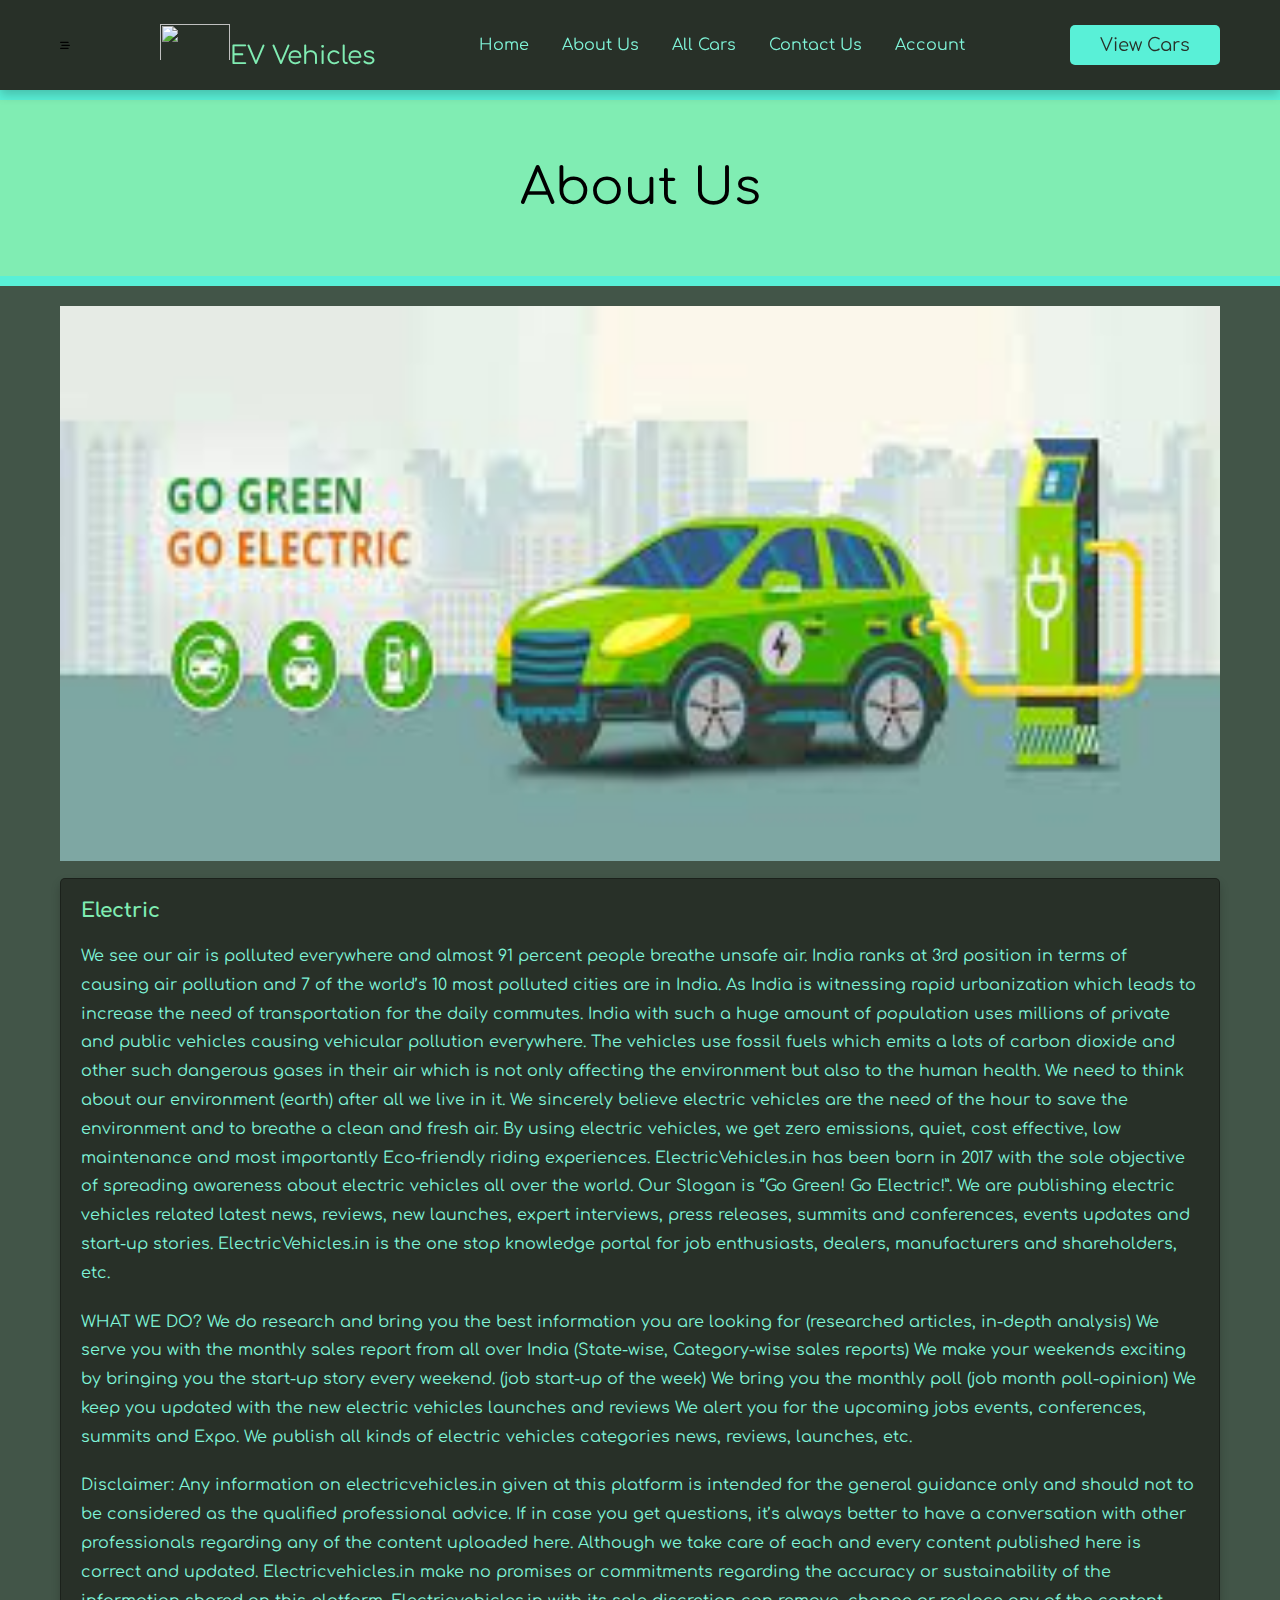
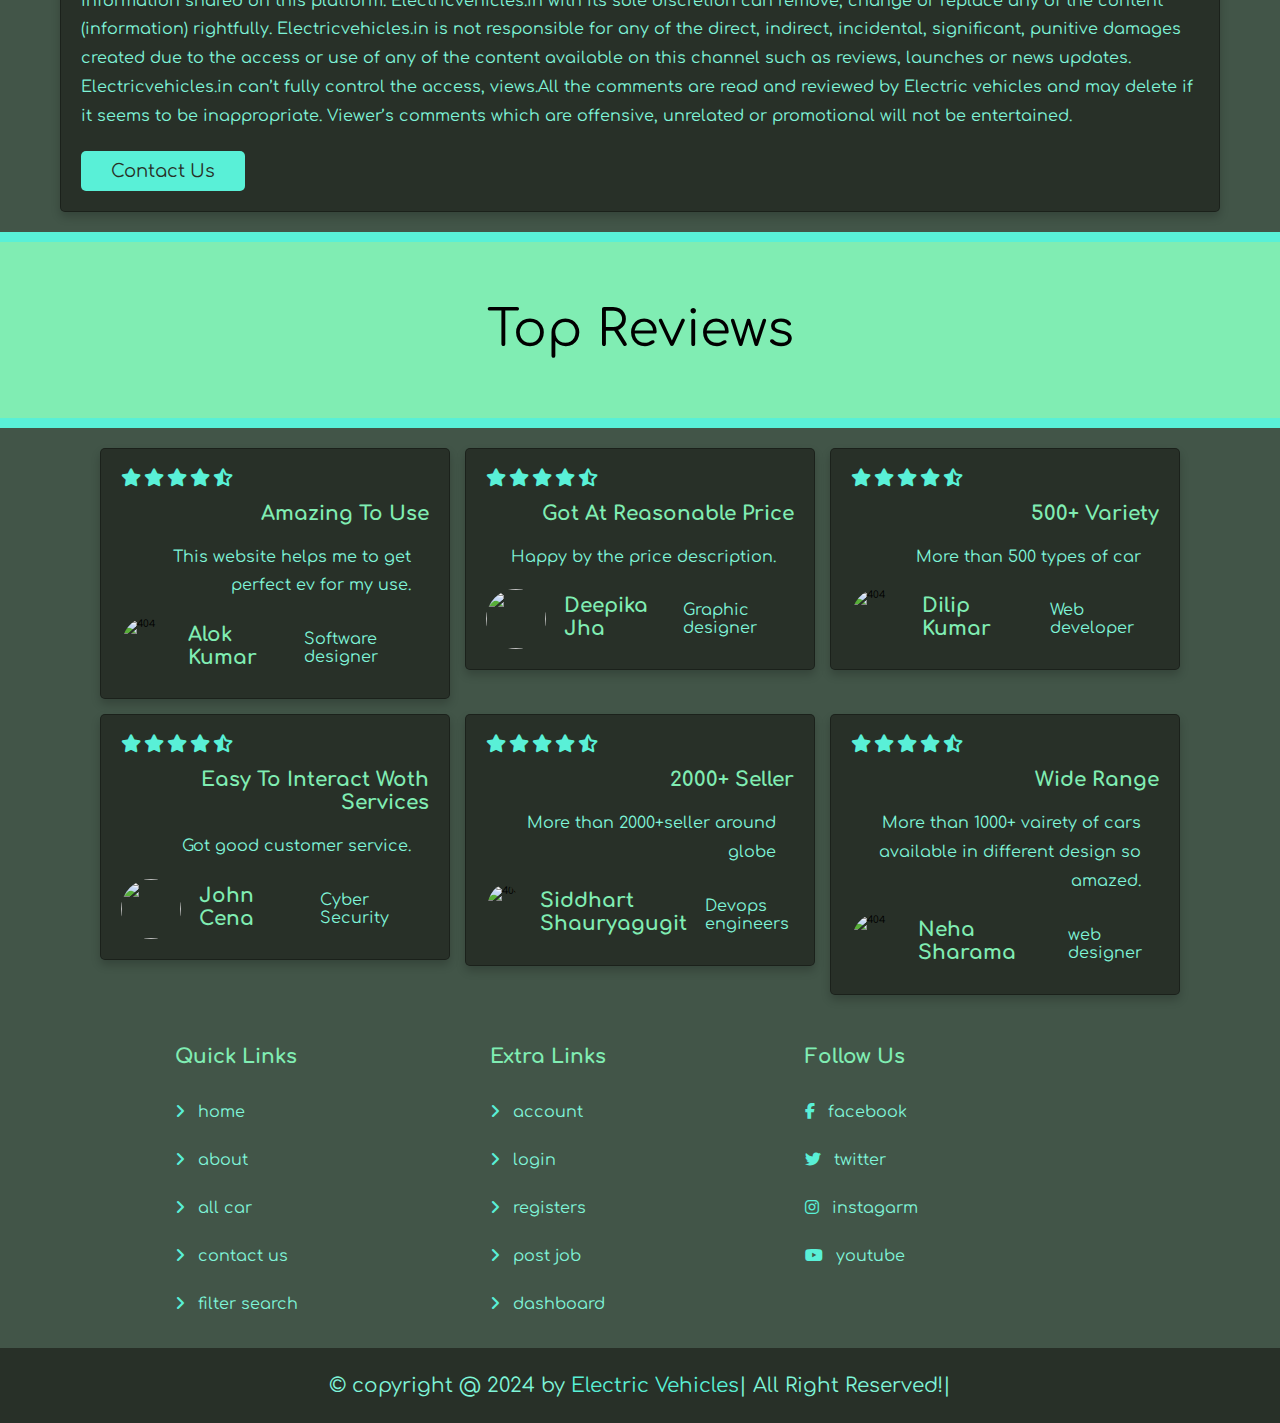
==== about.html @ ccff17e6 "Add files via upload" ====
<!DOCTYPE html>
<html lang="en">
<head>
    <meta charset="UTF-8">
    <meta name="viewport" content="width=device-width, initial-scale=1.0">
    <title>Login</title>
    <link rel="stylesheet" href="style.css">
</head>

<body>
<!-- header section starts -->
    <header class="header">
        <section class="flex">
            <div class="fas fa-bars-staggered"></div>
            <a href="index.html" class="logo"><img class="A" src="image/image13.jpg">EV Vehicles</a>
            <nav class="navbar">
                <a href="index.html">home</a>
                <a href="about.html">about us</a>
                <a href="vehicles.html">all cars</a>
                <a href="contact.html">contact us</a>
                <a href="login.html">account</a>
            </nav>
            <a href="#" class="btn" style="margin-top:0;">View  Cars</a>
        </section>
    </header>
    <!-- header seaction ends -->
    <!--about section starts-->
    <div class="section-title">about us</div>
    <section class="about">
        <img src="[data-uri]" alt="">
        <div class="box ">
            <h3>Electric</h3>
          <p>
            We see our air is polluted everywhere and almost 91 percent people breathe unsafe air. India ranks at 3rd position in terms of causing air pollution and 7 of the world’s 10 most polluted cities are in India.

As India is witnessing rapid urbanization which leads to increase the need of transportation for the daily commutes. India with such a huge amount of population uses millions of private and public vehicles causing vehicular pollution everywhere. The vehicles use fossil fuels which emits a lots of carbon dioxide and other such dangerous gases in their air which is not only affecting the environment but also to the human health.

We need to think about our environment (earth) after all we live in it. We sincerely believe electric vehicles are the need of the hour to save the environment and to breathe a clean and fresh air. By using electric vehicles, we get zero emissions, quiet, cost effective, low maintenance and most importantly Eco-friendly riding experiences.

ElectricVehicles.in has been born in 2017 with the sole objective of spreading awareness about electric vehicles all over the world.  Our Slogan is “Go Green! Go Electric!”.

We are publishing electric vehicles related latest news, reviews, new launches, expert interviews, press releases, summits and conferences, events updates and start-up stories.

ElectricVehicles.in is the one stop knowledge portal for job enthusiasts, dealers, manufacturers and shareholders, etc.
          </p>
          <p>

            WHAT WE DO?

We do research and bring you the best information you are looking for (researched articles, in-depth analysis)
We serve you with the monthly sales report from all over India (State-wise, Category-wise sales reports)
We make your weekends exciting by bringing you the start-up story every weekend. (job start-up of the week)
We bring you the monthly poll (job month poll-opinion)
We keep you updated with the new electric vehicles launches and reviews
We alert you for the upcoming jobs events, conferences, summits and Expo.
We publish all kinds of electric vehicles categories news, reviews, launches, etc.

          </p>
          <p>
            Disclaimer:

Any information on electricvehicles.in given at this platform is intended for the general guidance only and should not to be considered as the qualified professional advice.

If in case you get questions, it’s always better to have a conversation with other professionals regarding any of the content uploaded here.

Although we take care of each and every content published here is correct and updated.

Electricvehicles.in make no promises or commitments regarding the accuracy or sustainability of the information shared on this platform.

Electricvehicles.in with its sole discretion can remove, change or replace any of the content (information) rightfully.

Electricvehicles.in is not responsible for any of the direct, indirect, incidental, significant, punitive damages created due to the access or use of any of the content available on this channel such as reviews, launches or news updates.

Electricvehicles.in can’t fully control the access, views.All the comments are read and reviewed by Electric vehicles and may delete if it seems to be inappropriate.

Viewer’s comments which are offensive, unrelated or promotional will not be entertained.

          </p>

            <a href="contact.html" class="btn">Contact Us</a>
        </div></section></div>
    </section>
    <!--about section ends-->

    <!--review section starts-->
    <div class="section-title">top reviews</div>
    <section class="reviews">
        <div class="box-container">
            <div class="box">
                <div class="stars">
                    <i class="fas fa-star"></i>
                    <i class="fas fa-star"></i>
                    <i class="fas fa-star"></i>
                    <i class="fas fa-star"></i>
                    <i class="fas fa-star-half-alt"></i>

                </div>
                <h3 class="title">Amazing to use</h3>
                <p>This website helps me to get perfect ev for my use.</p>
                <div class="user">
                    <img src="image/image10.jfif" alt="404">
                    <h3>Alok kumar</h3>
                    <span>Software designer</span>
                </div>
            </div>
            <div class="box">
                <div class="stars">
                    <i class="fas fa-star"></i>
                    <i class="fas fa-star"></i>
                    <i class="fas fa-star"></i>
                    <i class="fas fa-star"></i>
                    <i class="fas fa-star-half-alt"></i>

                </div>
                <h3 class="title">got at reasonable price</h3>
                <p>Happy by the price description.</p>
                <div class="user">
                    <img src="image/image7.webp" alt="">
                    <h3>deepika jha</h3>
                    <span>Graphic designer</span>
                </div>
            </div>
            <div class="box">
                <div class="stars">
                    <i class="fas fa-star"></i>
                    <i class="fas fa-star"></i>
                    <i class="fas fa-star"></i>
                    <i class="fas fa-star"></i>
                    <i class="fas fa-star-half-alt"></i>

                </div>
                <h3 class="title">500+ variety</h3>
                <p>More than 500 types of car</p>
                <div class="user">
                    <img src="image/image9.jpg" alt="404">
                    <h3>Dilip kumar</h3>
                    <span>Web developer</span>
                </div>
            </div>
            <div class="box">
                <div class="stars">
                    <i class="fas fa-star"></i>
                    <i class="fas fa-star"></i>
                    <i class="fas fa-star"></i>
                    <i class="fas fa-star"></i>
                    <i class="fas fa-star-half-alt"></i>

                </div>
                <h3 class="title">Easy to interact woth services</h3>
                <p>Got good customer service.</p>
                <div class="user">
                    <img src="image/image11.jfif" alt="">
                    <h3>john cena</h3>
                    <span>Cyber Security</span>
                </div>
            </div>
            <div class="box">
                <div class="stars">
                    <i class="fas fa-star"></i>
                    <i class="fas fa-star"></i>
                    <i class="fas fa-star"></i>
                    <i class="fas fa-star"></i>
                    <i class="fas fa-star-half-alt"></i>

                </div>
                <h3 class="title">2000+ seller</h3>
                <p>More than 2000+seller around globe</p>
                <div class="user">
                    <img src="image/image6.jfif" alt="404">
                    <h3>siddhart shauryagugit</h3>
                    <span>Devops engineers</span>
                </div>
            </div>
            <div class="box">
                <div class="stars">
                    <i class="fas fa-star"></i>
                    <i class="fas fa-star"></i>
                    <i class="fas fa-star"></i>
                    <i class="fas fa-star"></i>
                    <i class="fas fa-star-half-alt"></i>

                </div>
                <h3 class="title">Wide Range</h3>
                <p>More than 1000+ vairety of cars available in different design so amazed.</p>
                <div class="user">
                    <img src="image/image8.jpg" alt="404">
                    <h3>Neha Sharama</h3>
                    <span>web designer</span>
                </div>
            </div>
        </div>
    </section>




    <!--reviews section ends-->

    <!--footer section starts-->

    <footer class="footer">
        <section class="grid">
            <div class="box">
                <h3>quick links</h3>
                <a href="index.html">
                    <i class="fas fa-angle-right"></i> home
                </a>
                <a href="about.html">
                    <i class="fas fa-angle-right"></i> about
                </a>
                <a href="jobs.html">
                    <i class="fas fa-angle-right"></i> all car
                </a>
                <a href="contact.html">
                    <i class="fas fa-angle-right"></i> contact us
                </a>
                <a href="#">
                    <i class="fas fa-angle-right"></i> filter search
                </a>
            </div>
            <div class="box">
                <h3>extra links</h3>
                <a href="#">
                    <i class="fas fa-angle-right"></i> account
                </a>
                <a href="#">
                    <i class="fas fa-angle-right"></i> login
                </a>
                <a href="#">
                    <i class="fas fa-angle-right"></i> registers
                </a>
                <a href="#">
                    <i class="fas fa-angle-right"></i> post job
                </a>
                <a href="#">
                    <i class="fas fa-angle-right"></i> dashboard
                </a>
            </div>
            <div class="box">
                <h3>follow us</h3>
                <a href="#">
                    <i class="fab fa-facebook-f"></i> facebook
                </a>
                <a href="#">
                    <i class="fab fa-twitter"></i> twitter
                </a>
                <a href="#">
                    <i class="fab fa-instagram"></i> instagarm
                </a>
                <a href="#">
                    <i class="fab fa-youtube"></i> youtube
                </a>


            </div>

        </section>
        <div class="credit">&copy; copyright @ 2024 by <span>Electric Vehicles</span>| All Right Reserved!|</div>
    </footer>


</body>

</html>
---- style.css ----
@import url("https://cdnjs.cloudflare.com/ajax/libs/font-awesome/6.4.2/css/all.min.css");
@import url('https://fonts.googleapis.com/css2?family=Comfortaa:wght@300;400;500;600;700&display=swap');

:root{
    --main-color:#59f0d7;
    --red:rgb(46, 105, 91);
    --light-color:#7ff4d8;
    --light-bg:#425548;
    --black:#80edb3;
    --white:#283028;
    --box-shadow:0 0.5rem 1rem rgba(0,0,0,.2);
    --border:.1rem solid rgba(0,0,0,.3);
}
*{
    font-family: 'Comfortaa',cursive;
    margin: 0;
    padding: 0;
    box-sizing: border-box;
    text-decoration: none;
    border: none;
    outline: none;

}
::selection{
    background-color: var(--white);
    color:var(--white);
}
::-webkit-scrollbar{
    width: 1rem;
    height: .5rem;
}
::-webkit-scrollbar-thumb{
    background-color:var(--main-color);
}
html{
    font-size:62.5% ;
    scroll-padding-top: 7rem;
    scroll-behavior: smooth;
}
body{
    background-color:var(--light-bg);

}

.A{
    height: 4rem;
    width: 7rem;
    padding-top: 0.4rem;
    object-fit: contain;
}
section{
    padding: 2rem;
    margin: 0 auto;
    max-width: 1200px;

}
.header{
    position: sticky;
    top:0;left:0;right:0;
    box-shadow: var(--box-shadow);
    z-index: 1000;
}
.header .flex{
    position: relative;
    display: flex;
    justify-content: flex-start;
    align-items: center;
}
#menu-btn{
    font-size: 3rem;
    color: var(--black);
    cursor: pointer;
    
}
.header .flex .logo{
    font-size: 2.5rem;
    color: var(--black);
}
.header .flex .logo i{
    margin-right: .5rem;
    color: var(--light-color);

}
.header .flex .navbar a{
    display: inline-block;
    padding: 1rem 1.5rem;
    font-size: 1.6rem;
    color: var(--light-color);
    border-radius: .5rem;
    text-transform: capitalize;
}
.header .flex .navbar a:hover{
    background-color: var(--main-color);
    color: var(--white);
}
.btn{
    display: inline-block;
    margin-top: 1rem;
    padding: 1rem 3rem;
    cursor: pointer;
    font-size: 1.8rem;
    color: var(--white);
    background-color: var(--main-color);
    border-radius: .5rem;
    text-transform: capitalize;
    text-align: center;
}
.btn:hover{
    background-color: var(--black);
}
.header{
    position: sticky;
    top:0;left:0;right: 0;
    background-color: var(--white);
    box-shadow: var(--box-shadow);
    z-index: 1000;

}
.header .flex{
    position: relative;
    display: flex;
    align-items: center;
    justify-content: space-between;
}

.home-container{
    background: url(image/ev.webp)rgba(49, 55, 53, 0.7) no-repeat;
    background-blend-mode:color;
    background-position: center;
    background-attachment: fixed;
    background-size: cover;
    
}
.home-container .home{
    min-height: 80vh;
    display: flex;
    align-items: center;
    justify-content: center;
}
.home-container .home form{
    background-color: var(--white);
    width: 50rem;
    border-radius: .5rem;
    padding: 2rem;
    text-align: center;
}
.home-container .home form h3{
    font-size: 2.5rem;
    color: var(--black);
    margin-bottom: 1rem;
    text-transform: capitalize;
}
.home-container .home form p{
    text-align: left;
    font-size: 1.6rem;
    color: var(--light-color);
    padding-top: 1rem;
}
.home-container .home form p span{
    color: var(--red);
}
.home-container .home form .input{
    width:100%;
    border-radius: .5rem;
    margin: 1rem 0;
    background-color: var(--light-bg);
    padding: 1.4rem;
    font-size: 1.8rem;
    color: var(--black);
}
.heading{
    text-align: center;
    margin-bottom: 2rem;
    font-size: 3rem;
    color: var(--black);
    text-transform: capitalize;
    padding:1rem 0 ;

}
.category .box-container{
    display: grid;
    grid-template-columns: repeat(auto-fit,25rem);
    align-items: flex-start;
    gap:1.5rem;
}
.category .box-container .box{
    border-radius: .5rem;
    box-shadow: var(--box-shadow);
    border: var(--border);
    padding:2rem ;
    background-color:var(--white);
    display: flex;
    align-items: center;
    gap:2rem;
}

.category .box-container .box i{
    height: 4.5rem;
    width: 5rem;
    line-height: 4.5rem;
    font-size: 1.8rem;
    color:var(--black);
    border-radius: .5rem;
    background-color: var(--light-bg);
    text-align: center;
}
.category .box-container .box h3{
    font-size: 1.8rem;
    text-transform: capitalize;
    color: var(--black);
    padding-bottom: .5rem;

}
.category .box-container .box span{
    color: var(--light-color);
    font-size: 1.6rem;

}
.category .box-container .box:hover{
    background-color:var(--black) ;

}
.category .box-container .box:hover h3{
    color: var(--white);
}
.category .box-container .box:hover span{
    color: var(--white);
}
.category .box-container .box:hover i{
    
    background-color: var(--white);
}
.flex-btn{
    display: flex;
    align-items: center;
    justify-content: space-between;
    column-gap: 1rem;
    flex-wrap: wrap;

}

/* footer-section */


.footer .grid{
    display: grid;
    grid-template-columns: repeat(auto-fit,30rem);
    gap:1.5rem;
    justify-content: center;
    align-items: flex-start;

}
.footer .grid .box h3{
    font-size: 2rem;
    color: var(--black);
    margin: 1rem 0;
    padding-bottom: 1rem;
    text-transform: capitalize;

}

.footer .grid .box a{
    display: block;
    padding: 1.5rem 0;
    font-size: 1.6rem;
    color:var(--light-color)
}
.footer .grid .box a i{
    color: var(--main-color);
    margin-right: .8rem ;
    transition: .2s linear;
}
.footer .grid .box a:hover i{
    margin-right: 2rem;
}
.footer .credit{
    text-align: center;
    padding:3rem 2rem;
    background-color: var(--white);
    font-size: 2rem;
    color: var(--light-color);
    line-height: 1.5rem;
}
.footer .credit span{
    color: var(--main-color);
    text-transform: capitalize;

}
@media (max-width:991px){
    html{
        font-size:55%;
    }
    .section-title{
        font-size: 5rem;
    }
}
@media (max-width:768px){
    #menu-btn{
        display: inline-block;
    }
    .header .flex .navbar{
        position: absolute;
        top:99%;left:0;right: 0;
        border-top:var(--border) ;
        background-color: var(--white);
        padding: 1rem .5rem;
        clip-path: polygon(0 0, 100% 0, 100% 0, 0 0);
        transition: .2s linear;


}
.header .flex .navbar.active{
    clip-path: polygon(100% 0, 0 0, 100% 100%);
}
.header .flex .navbar a{
    display: block;
    padding: 1.5rem 2rem;

}
.category .box-container{
    grid-template-columns: repeat(auto-fit,16.5rem);
}
.category .box-container .box{
    flex-flow: column;
    text-align: center;
}
.section-title{
    font-size: 4rem;
    padding: 4rem 2rem;
}
}
@media (max-width:450px){
    html{
        font-size: 45%;
    }
    .section-title{
        font-size: 3.5rem;
    }
}


.jobs-container .box-container{
    display: grid;
    grid-template-columns: repeat(auto-fit,35rem);
    gap: 1.5rem;
    align-items: flex-start;
    justify-content: center;
}
.jobs-container .box-container .box{
    background-color: var(--white);
    border-radius:0.5rem;
    border: var(--border);
    padding: 2rem;
    box-shadow: var(--box-shadow);
    overflow-x: hidden;



}
.jobs-container .box-container .box .company{
    display: flex;
    align-items: center;
    gap: 1.5rem;
    margin-bottom:1.5rem;



}
.jobs-container .box-container .box .company img{
    height: 6rem;
    width: 6rem;
    object-fit: contain;
}

.jobs-container .box-container .box .company h3{
    font-size: 1.8rem;
    color: var(--black);
    text-overflow: ellipsis;
    overflow-x: hidden;
    text-transform: capitalize;
    padding-bottom: .5rem;
}
.jobs-container .box-container .box .company p{
    color:var(--light-color);
    font-size: 1.6rem;
}
.jobs-container .box-container .box .job-title{
    font-size: 2rem;
    color: var(--black);
    text-transform: capitalize;
    overflow-x: hidden;
    text-overflow: ellipsis;
}
.jobs-container .box-container .box .location{
padding: .7rem 0;
font-size: 1.6rem;
color: var(--light-color);
}
.jobs-container .box-container .box .location i{
    margin-right: .3rem;
    color: var(--main-color);
}
.jobs-container .box-container .box .tags{
    display: flex;
    flex-wrap: wrap;
    gap: 1rem;
    margin: 1.2rem 0;
}
.jobs-container .box-container .box .tags p{
    padding: 1.2rem;
    border-radius: .5rem;
    background-color: var(--light-bg);
    font-size: 1.6rem;
    color: var(--light-color);
}
.jobs-container .box-container .box .tags p i{
   color: var(--black);
   margin-right: .5rem;

}
.jobs-container .box-container .box .fa-heart{
    background-color: var(--light-bg);
    border-radius: .5rem;
    color: var(--light-color);
    font-size: 1.8rem;
    cursor: pointer;
    height: 4.5rem;
    width: 4.5rem;
    line-height: 4.5rem;

}
.jobs-container .box-container .box .fa-heart:hover{
    background-color: var(--black);
    color: var(--white);
}
.about img{
    width:100%;
    margin-bottom: 1.5rem;
}
.about .box{
    background-color: var(--white);
    border-radius: .5rem;
    border: var(--border);
    padding: 2rem;
    box-shadow: var(--box-shadow);
}
.about .box h3{
    font-size: 2rem;
    color: var(--black);
    margin-bottom: 1rem;
    text-transform: capitalize;
}
.about .box p{
    padding: 1rem 0;
    line-height: 1.8;
    color: var(--light-color);
    font-size: 1.6rem;

}
.section-title{
    border-top: 1rem solid var(--main-color);
    border-bottom: 1rem solid var(--main-color);
    background-color: var(--black);
    text-align: center;
    padding: 6rem 2rem;
    font-size: 5rem;
    text-transform: capitalize;
}
.reviews .box-container{
    display: grid;
    grid-template-columns: repeat(auto-fit,35rem);
    gap:1.5rem;
    align-items: flex-start;
    justify-content: center;

}
.reviews .box-container .box{
    background-color: var(--white);
    box-shadow: var(--box-shadow);
    border: var(--border);
    border-radius: .5rem;
    padding: 2rem;
}
.reviews .box-container .box .stars{
    margin-bottom: 1.5rem;

}
.reviews .box-container .box .stars i{
    color: var(--main-color);
    font-size: 1.8rem;

}
.reviews .box-container .box .title{
    text-transform: capitalize;
    font-size: 2rem;
    color: var(--black);
    text-align: right;
}
.reviews .box-container .box p{
    text-align: right;
    font-size: 1.6rem;
    color: var(--light-color);
    padding: 1.8rem;
    line-height: 1.8;

}
.reviews .box-container .box .user{
    display: flex;
    gap:1.8rem;
    align-items: center;
}
.reviews .box-container .box .user img{
    height: 6rem;
    width: 6rem;
    border-radius: 50%;
    object-fit: cover;

}
.reviews .box-container .box .user h3{
    font-size: 2rem;
    color: var(--black);
    margin-bottom: .5rem;
    text-transform: capitalize;

}
.reviews .box-container .box .user span{
    color: var(--light-color);
    font-size: 1.6rem;
}
.job-filter form{
    background-color: var(--white);
    box-shadow: var(--box-shadow);
    border: var(--border);
    border-radius: .5rem;
    padding: 2rem;
}
.job-filter form .flex{
    display: flex;
    flex-wrap: wrap;
    column-gap: 1rem;
}
.job-filter form .flex .box{
    flex:1 1 40rem;
}
.job-filter form .flex .box p{
    font-size: 1.6rem;
    color: var(--light-color);

}
.job-filter form .flex .box p span{
    color:var(--red);
}
.job-filter form .flex .box .input{
    width: 100%;
    border-radius: .5rem;
    padding: 1.4rem;
    color: var(--black);
    margin: 1rem 0;
    background-color: var(--light-bg);
    font-size: 1.8rem;
}
.job-filter form .dropdown-container{
margin-top:1rem;
display:flex;
flex-wrap: wrap;
gap:1rem;

}

.job-filter form .dropdown-container .dropdown .output{
    width: 100%;
    background-color: var(--light-bg);
    border-radius: .5rem;
    padding: 1.4rem;
    font-size: 1.8rem;
    color: var(--black);
    text-align: center;
}
.job-filter form .dropdown-container .dropdown{
    flex:1 1 20rem;
    position: relative;
}


.job-filter form .dropdown-container .dropdown .output:placeholder-shown{
    text-transform: capitalize;

}

.job-filter form .dropdown-container .dropdown .lists{
    position: absolute;
    top:100%;left: 0;right: 0;
    background-color: var(--white);
    padding: 1rem;
    border-radius: .5rem;
    background-color: var(--white);
    border: var(--border);
    box-shadow: var(--box-shadow);
    z-index: 10;
    transition: .2s linear;
    transform: scaleY(0);
    transform-origin: top;
}
.job-filter form .dropdown-container .dropdown .lists .items{
    padding: 1.2rem 1.4rem;
    border-radius: .5rem;
    font-size: 1.6rem;
    color: var(--black);
    cursor: pointer;

}
.job-filter form .dropdown-container .dropdown .lists .items:hover{
    background-color: var(--light-bg);

}

.job-filter form .dropdown-container .dropdown .lists:hover,
.job-filter form .dropdown-container .dropdown:hover .lists,.job-filter form .dropdown-container .dropdown .output:focus + .lists,.job-filter .form .dropdown-container .dropdown .output:focus-within + .lists{
    transform: scaleY(1);
    transition: .2s linear;
}
.job-details .details{
    background-color: var(--white);
    border-radius: .5rem;
    border: var(--border);
    padding: 2rem;
    box-shadow: var(--box-shadow);
    overflow-x: hidden;
}
.job-details .details h3{
    margin-bottom: 1rem;
    font-size: 2rem;
    color: var(--black);
    text-transform: capitalize;
    overflow-x: hidden;
    text-overflow: ellipsis;
}
.job-details .details .job-info a{
    display: block;
    font-size: 1.6rem;
    color: var(--main-color);
    margin: .5rem 0;

}
.job-details .details .job-info a:hover{
    text-decoration: underline;
}
.job-details .details .job-info p{
    padding: 1rem 0;
    font-size: 1.6rem;
    color: var(--light-color);
}
.job-details .details .basic-details{
    background-color: var(--light-bg);
    margin: 1.5rem 0;
    border-radius: .5rem;
    padding: 2rem;
    padding-bottom: 0;
}
.job-details .details .basic-details p{
    color: var(--light-color);
    padding-bottom: 2rem;
    font-size: 1.6rem;
}
.job-details .details ul{
    margin: 1rem 0;
}
.job-details .details ul li{
    padding: 1rem 0;
    font-size: 1.6rem;
    color: var(--light-color);
    margin-left: 3rem;
}
.job-details .details .description{
    margin-top: 1.5rem;
}
.job-details .details ul{
    margin: 1rem 0;
}
.job-details .details .description p{
    font-size: 1.6rem;
    color: var(--light-color);
    line-height: 1.8;
    padding: .5rem 0;
}
.job-details .details .save:hover{
    background-color: var(--black);
}
.job-details .details .save{
    background-color: var(--light-bg);
    border-radius: .5rem;
    padding:1rem 1.5rem;
    cursor: pointer;
    font-size: 1.8rem;
    margin-top: 1.5rem;
}
.job-details .details .save i{
    margin-right: .5rem;
    color: var(--black);
}
.job-details .details .save span{
    color: var(--white);
}
.job-details .details .save:hover i{
    color: var(--white);
}
.job-details .details .save:hover span{
    color: var(--white);
}
.view-company .details{
    background-color: var(--white);
    box-shadow: var(--box-shadow);
    border: var(--border);
    padding: 2rem;

}
.view-company .details .info{
    max-width: 30rem;
    margin: 0 auto;
    border-radius: .5rem;
    background-color: var(--light-bg);
    padding: 3rem 2rem;
    text-align: center;
    margin-bottom: 2rem;
}
.view-company .details .info img{
    height: 10rem;
    width: 10rem;
    object-fit: contain;
    margin-bottom: 1rem;

}
.view-company .details .info h3{
    padding: 1rem 0;
    font-size: 2rem;
    color: var(--black);
}
.view-company .details .info p{
    font-size: 1.6rem;
    color: var(--light-color);
}
.view-company .details .description h3{
    font-size:1.6rem;
    color: var(--light-color);
}
.view-company .details .description{
    margin-top: 2rem;
}
.view-company .details .description h3{
    font-size: 2rem;
    color: var(--black);
    padding: 1rem 0;
}

.view-company .details .description p{
    padding: 5rem 0;
    font-size: 1.6rem;
    color: var(--light-color);
  
}
.view-company .details ul li{
    margin-left: 3rem;
    font-size: 1.6rem;
    color: var(--light-color);
    padding-top: 1.5rem;
}
.contact .box-container .box{
    background-color: var(--white);
    border: var(--border);
    border-radius: .5rem;
    box-shadow: var(--box-shadow);
    padding: 3rem 2rem;
    text-align: center;
}
.contact .box-container{
    display: grid;
    grid-template-columns: repeat(auto-fit,35rem);
    gap:1.5rem;
    align-items: flex-start;
   justify-content: center;
}
.contact .box-container .box i{
    height: 4.5rem;
    width: 5rem;
    line-height: 4.5rem;
    font-size: 2rem;
    color: var(--white);
    background-color: var(--black);
    border-radius: .5rem;
    margin-bottom: 2rem;
}
.contact .box-container .box a{
    display: block;
    padding-top: .5rem;
    font-size: 1.6rem;
    color: var(--light-color);
    line-height: 1.5;
}
.contact form{
    margin-top: 2rem;
    background-color: var(--white);
    border: var(--border);
    border-radius: .5rem;
    box-shadow: var(--box-shadow);
    padding: 3rem 2rem;
    text-align: center;
}
.contact form h3{
    font-size: 2.5rem;
    color: var(--black);
    text-transform: capitalize;
    margin-bottom: 1rem;
}
.contact form .flex{
    display: flex;
    flex-wrap: wrap;
    column-gap: 1rem;
}
.contact form .flex .box{
flex:1 1 40rem;
}
.contact form .input{
    width: 100%;
    border-radius: .5rem;
    padding: 1.4rem;
    color:var(--black);
    font-size: 1.8rem;
    background-color: var(--light-bg);
    margin: 1rem 0;
}
.contact form p{
    text-align: left;
    font-size: 1.6rem;
    padding-top: 1rem;
    color:var(--light-color);
}
.contact form p span{
    color:var(--red);
}
.contact form textarea{
    height: 15rem;
    resize:none;
}
.account-form-container{
    background: url(image/image2.webp),rgba(27, 54, 39, 0.7) no-repeat;
    background-size: cover;
    background-position: center;
    background-attachment: fixed;
    background-blend-mode: color;
}
.account-form-container .account-form{
    min-height: 80vh;
    display: flex;
    align-items: center;
    justify-content: center;
}
.account-form-container .account-form form{
    background-color: var(--white);
    border-radius: .5rem;
    padding:3rem 2rem;
    width: 50rem;
    text-align: center;
    
}
.account-form-container .account-form form h3{
    font-size:2.5rem;
    color: var(--black);
    text-transform: capitalize;
    margin-bottom: 1rem;
}
.account-form-container .account-form form .input{
    width: 100%;
    margin: 1rem 0;
    font-size: 1.8rem;
    padding: 1.4rem;
    background-color: var(--light-bg);
    border-radius: .5rem;
}
.account-form-container .account-form form p{
    padding: 1rem 0;
    font-size: 1.6rem;
    color: var(--light-color);
}
.account-form-container .account-form form p a{
    color: var(--main-color);
}
.account-form-container .account-form form p a{
    color:var(--main-color);
}
.account-form-container .account-form form p a:hover{
    color: var(--black);
    text-decoration: underline;
}
pre{
font-size:20px;
}
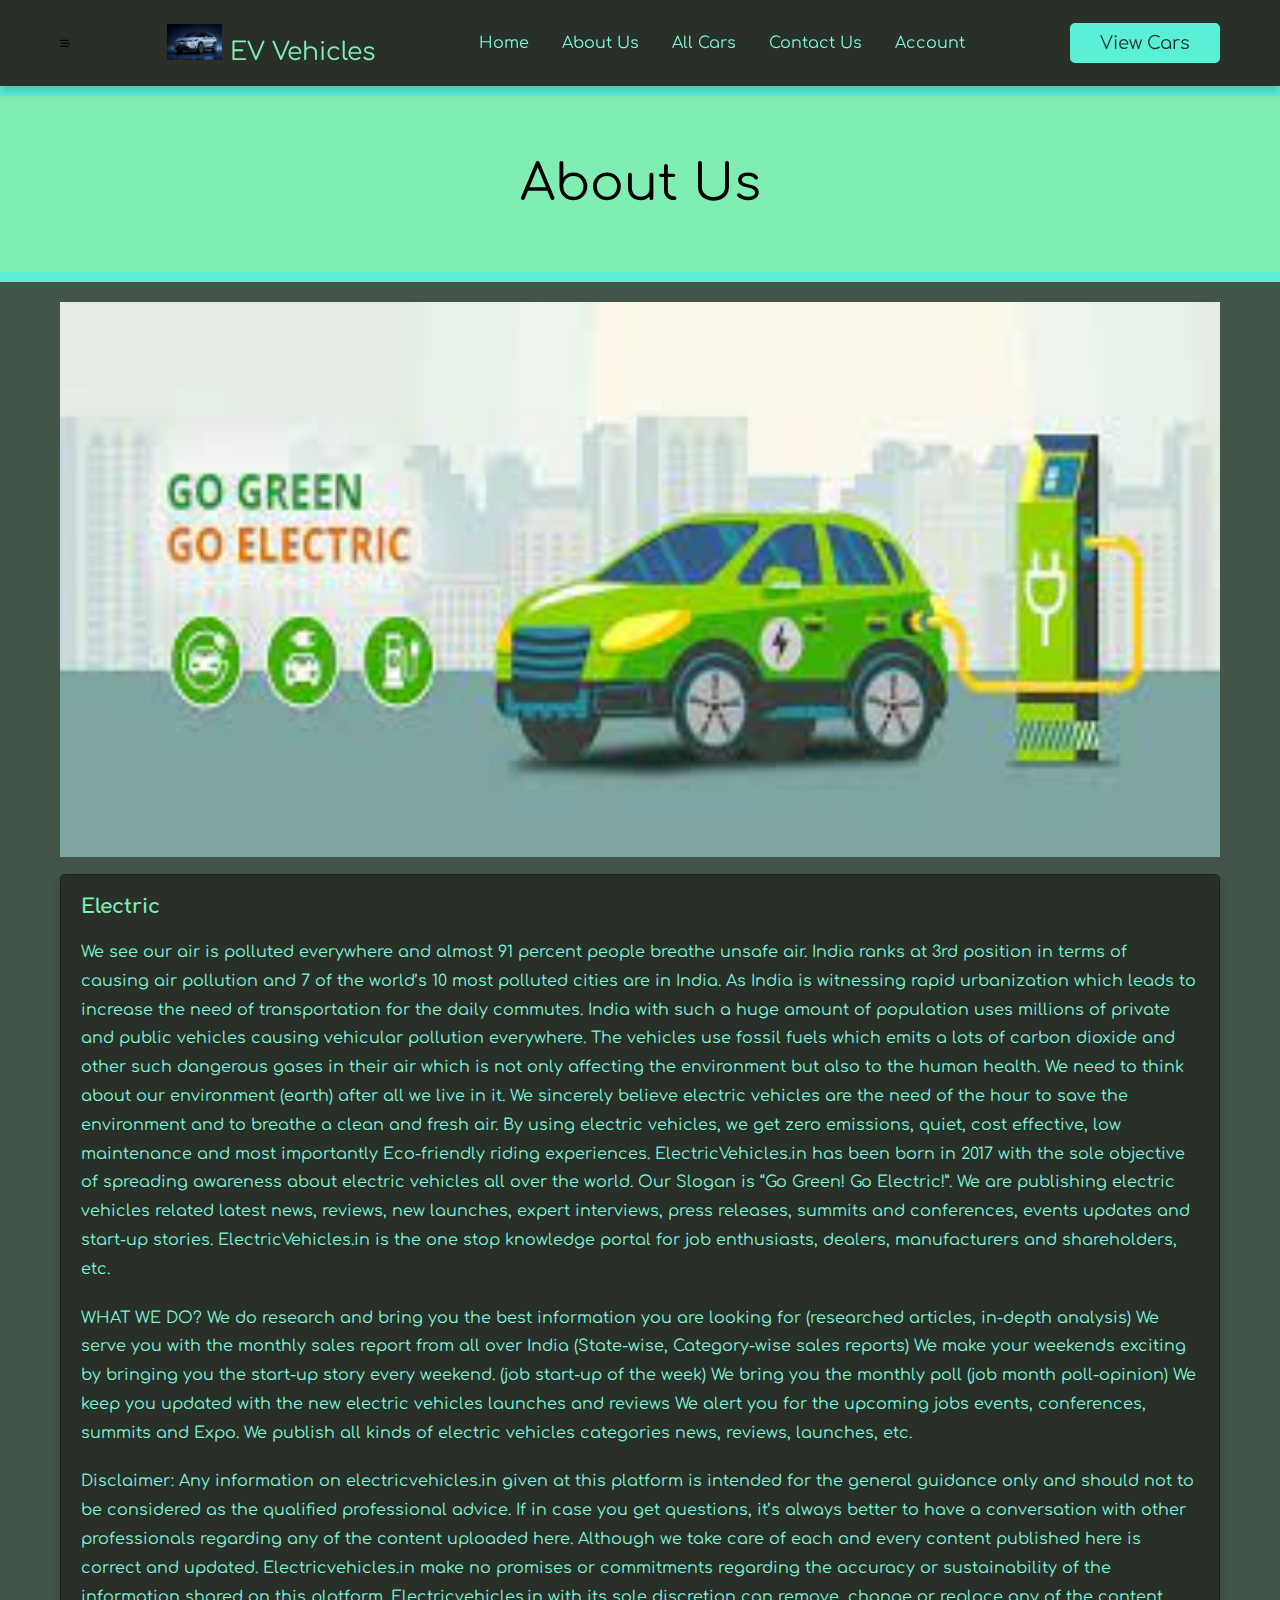
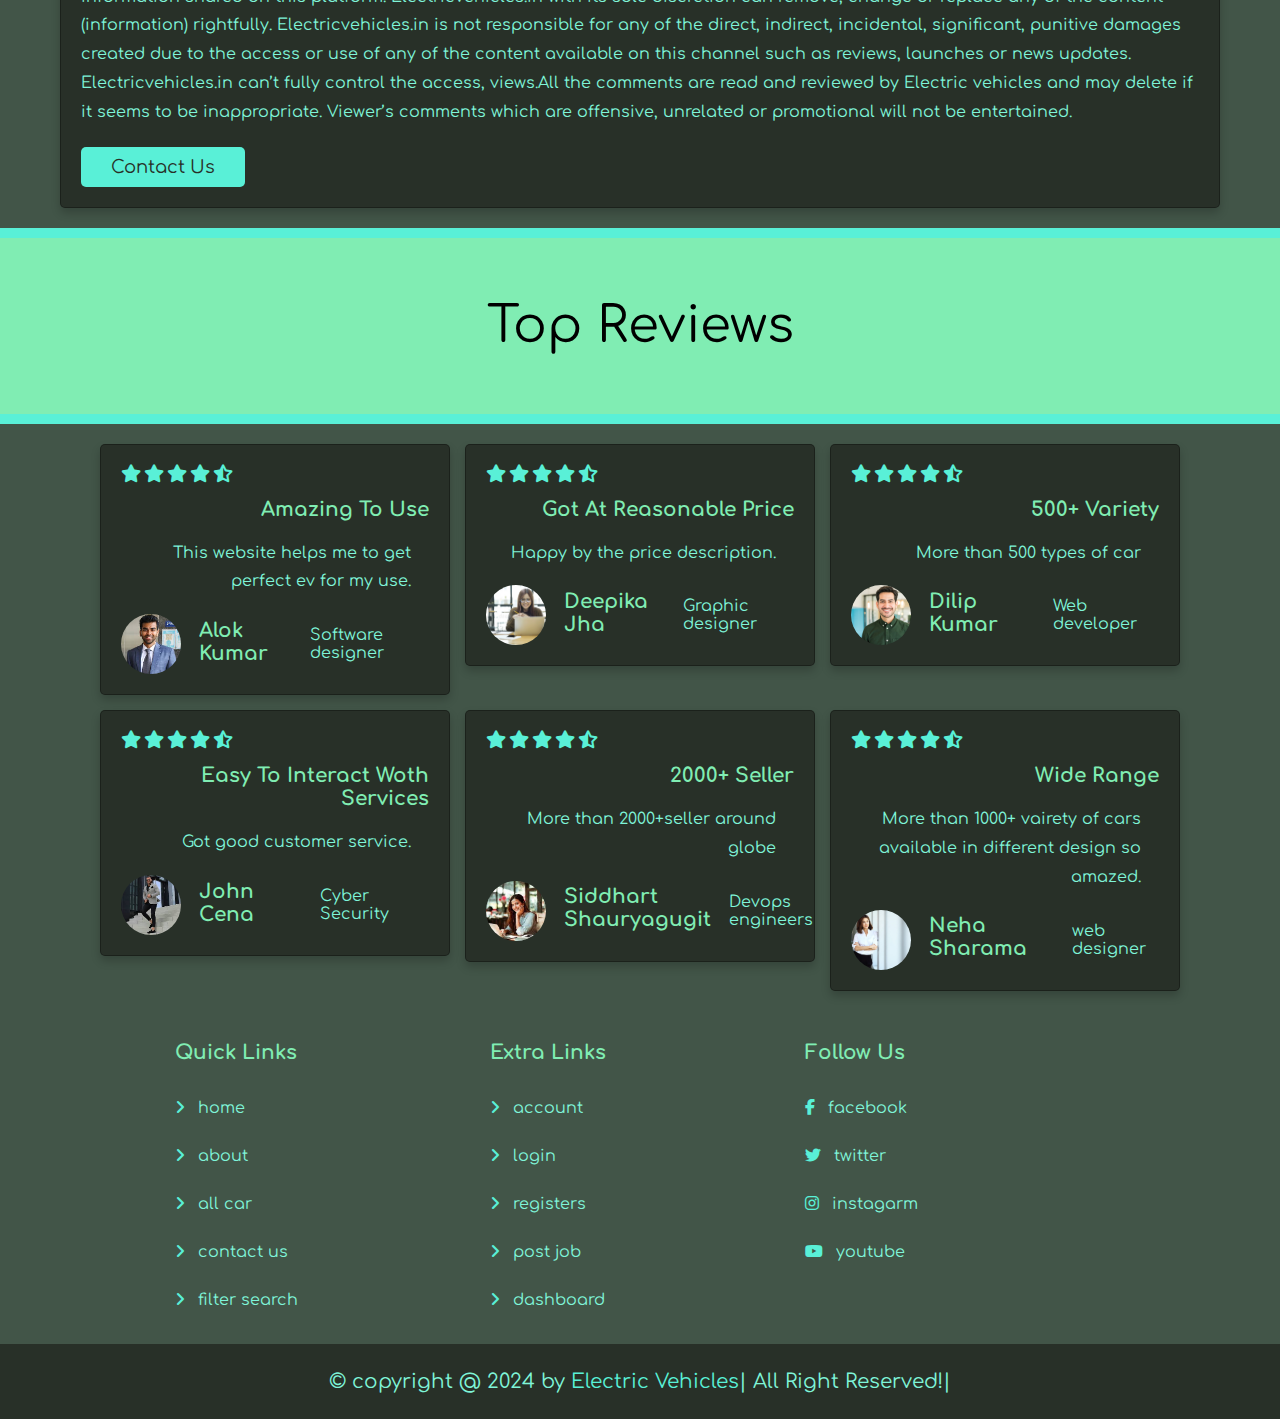
==== commit f98bd9fe: "Update about.html" ====
--- a/about.html
+++ b/about.html
@@ -12,7 +12,7 @@
     <header class="header">
         <section class="flex">
             <div class="fas fa-bars-staggered"></div>
-            <a href="index.html" class="logo"><img class="A" src="image/image13.jpg">EV Vehicles</a>
+            <a href="index.html" class="logo"><img class="A" src="image13.jpg">EV Vehicles</a>
             <nav class="navbar">
                 <a href="index.html">home</a>
                 <a href="about.html">about us</a>
@@ -98,7 +98,7 @@
                 <h3 class="title">Amazing to use</h3>
                 <p>This website helps me to get perfect ev for my use.</p>
                 <div class="user">
-                    <img src="image/image10.jfif" alt="404">
+                    <img src="image10.jfif" alt="404">
                     <h3>Alok kumar</h3>
                     <span>Software designer</span>
                 </div>
@@ -115,7 +115,7 @@
                 <h3 class="title">got at reasonable price</h3>
                 <p>Happy by the price description.</p>
                 <div class="user">
-                    <img src="image/image7.webp" alt="">
+                    <img src="image7.webp" alt="">
                     <h3>deepika jha</h3>
                     <span>Graphic designer</span>
                 </div>
@@ -132,7 +132,7 @@
                 <h3 class="title">500+ variety</h3>
                 <p>More than 500 types of car</p>
                 <div class="user">
-                    <img src="image/image9.jpg" alt="404">
+                    <img src="image9.jpg" alt="404">
                     <h3>Dilip kumar</h3>
                     <span>Web developer</span>
                 </div>
@@ -149,7 +149,7 @@
                 <h3 class="title">Easy to interact woth services</h3>
                 <p>Got good customer service.</p>
                 <div class="user">
-                    <img src="image/image11.jfif" alt="">
+                    <img src="image11.jfif" alt="">
                     <h3>john cena</h3>
                     <span>Cyber Security</span>
                 </div>
@@ -166,7 +166,7 @@
                 <h3 class="title">2000+ seller</h3>
                 <p>More than 2000+seller around globe</p>
                 <div class="user">
-                    <img src="image/image6.jfif" alt="404">
+                    <img src="image6.jfif" alt="404">
                     <h3>siddhart shauryagugit</h3>
                     <span>Devops engineers</span>
                 </div>
@@ -183,7 +183,7 @@
                 <h3 class="title">Wide Range</h3>
                 <p>More than 1000+ vairety of cars available in different design so amazed.</p>
                 <div class="user">
-                    <img src="image/image8.jpg" alt="404">
+                    <img src="image8.jpg" alt="404">
                     <h3>Neha Sharama</h3>
                     <span>web designer</span>
                 </div>
@@ -261,4 +261,4 @@
 
 </body>
 
-</html>+</html>
